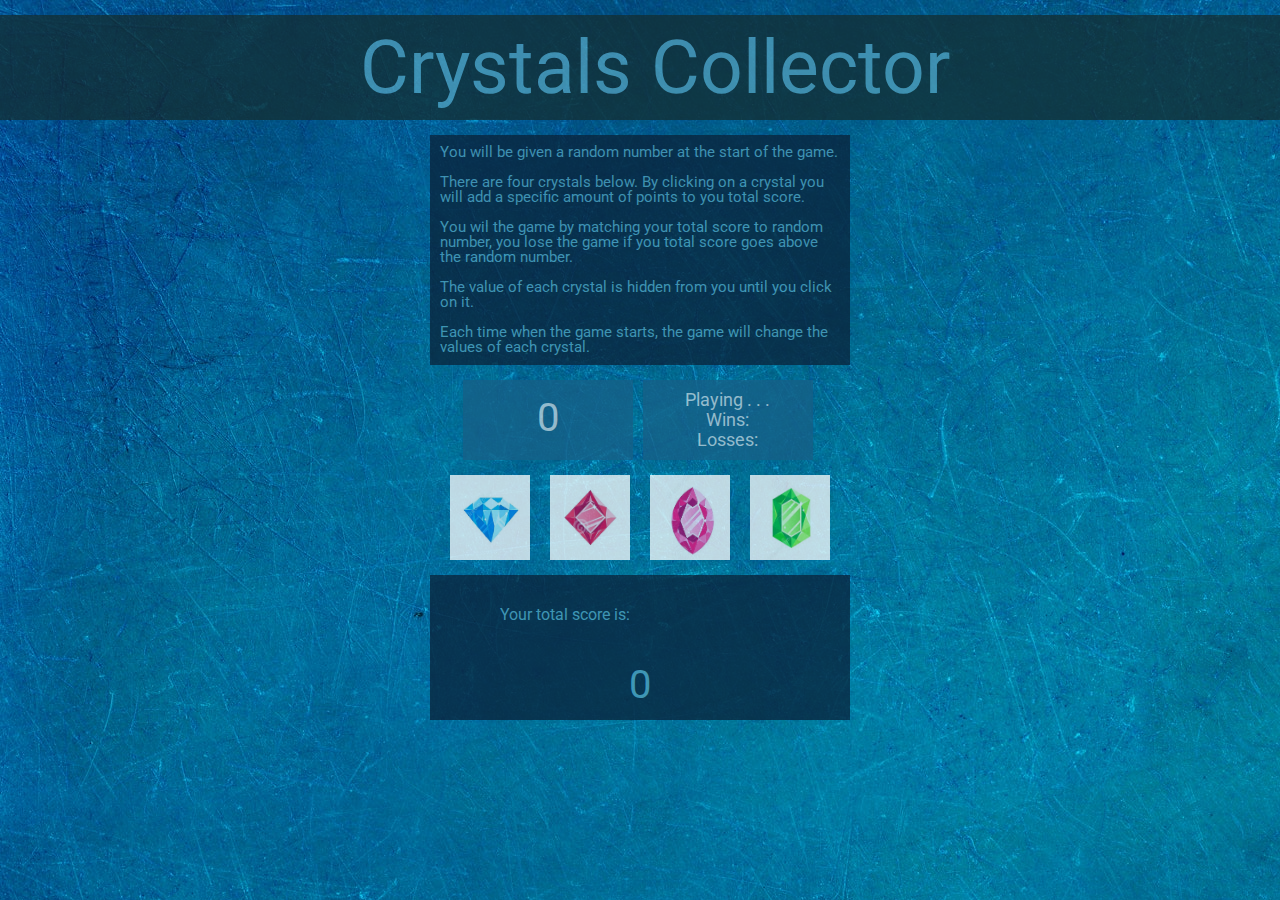
==== index.html @ ea250e46 "styled page 90%" ====
<!DOCTYPE html>
<html lang="en">

    <head>
        <meta charset="UTF-8">
        <meta name="viewport" content="width=device-width, initial-scale=1.0">
        <meta http-equiv="X-UA-Compatible" content="ie=edge">
        <link href="https://fonts.googleapis.com/css?family=Roboto:300,400&display=swap" rel="stylesheet">
        <link rel="stylesheet" href="css/reset.css" />
        <link rel="stylesheet" href="css/style.css" />
        <title>Document</title>
    </head>

    <body>

        <!-- GAME HEADER -->

        <div>
            <h1 id="game-header">Crystals Collector</h1>
        </div>

        <!-- RULES CONTAINER -->

        <div class="rules-container" id="rules">
            <p>You will be given a random number at the start of the game.</p>
            <br>
            <p>There are four crystals below. By clicking on a crystal you will add a specific amount of points to you total score.</p>
            <br>
            <p>You wil the game by matching your total score to random number, you lose the game if you total score goes above the random number.</p>
            <br>
            <p>The value of each crystal is hidden from you until you click on it.</p>
            <br>
            <p>Each time when the game starts, the game will change the values of each crystal.</p>
        </div>

        <!-- SCORE CONTAINER -->

        <div class="score-wrapper clearfix">
            <div>
                <h1 id="comp-score">0</h1>
            </div>
            <div id="game-board">
                <p>Playing . . .<span id="status-text"></span></p>
                <p id="wins">Wins: <span></span id="wins-text"></p>
                <p id="losses">Losses: <span id="losses-text"></span></p>
            </div>
        </div>

        <!-- JEWELS AND BUTTONS -->

        <div class="jewels clearfix">
            <img class="btn" src="images/diamond1.jpg" alt="diamond1" value>
            <img class="btn" src="images/diamond2.jpg" alt="diamond2" value>
            <img class="btn" src="images/diamond3.jpg" alt="diamond3" value>
            <img class="btn" src="images/diamond4.jpg" alt="diamond4" value>
        </div>

        <!-- BOTTOM SCORE BOX -->

        <div class="score-box">
            <div id="total-score">
                <p>Your total score is:<span id="totalScore-text"></span></p>
            </div>
            <div id="your-score-box">
                <h1><span id="yourScore-text">0</span></h1>
            </div>
        </div>


        <script text="text/javascript" src="javascript/game.js"></script>
    </body>

</html>
---- css/style.css ----
html {
    background-image: url("../images/backgrounds-blank-blue-953214.jpg");
    font-family: Roboto, Arial, Helvetica, sans-serif;
}
/* GAME HEADER  */

#game-header {
    background-color: #132E32;
    opacity: .75;
    width: 100%;
    text-align: center;
    color: #53A2BE;
    font-size: 75px;
    margin-top: 15px;
    padding: 15px;
}

/* RULES */

.rules-container{
    margin: 15px auto;
    width: 400px;
    background-color: #0A2239;
    color: #53A2BE;
    font-size: 15px;
    opacity: .75;
    padding: 10px;
}

/* SCORE */

.score-wrapper {
    margin: auto;
    width: 355px;
    opacity: .75;
    margin-bottom: 15px;
}

/* SCORE BOARD */

#comp-score{
    line-height: 55px;
    float: left;
    background-color: #176087;
    color: rgba(255, 255, 255, 0.75);
    font-size: 40px;
    width: 150px;
    text-align: center;
    padding: 10px;
    height: 60px;
    margin-right: 5px;
}

#game-board {
    float: left;
    background-color: #176087;
    color: rgba(255, 255, 255, 0.75);
    font-size: 18px;
    width: 150px;
    text-align: center;
    padding:10px;
    height: 60px;
    margin-left: 5px;
    line-height: 20px;
}

.clearfix {
    content: "";
    clear: both;
    display: table;
    overflow: hidden;
  }

/* JEWELS BUTTONS */

.jewels {
        margin: auto;
        width: 340px;
        opacity: .75;
        width: 420px;
    }

.btn {
    float: left;
    height: 85px;
    width: 80px;
    margin-left: 20px;
}

/* SCORE BOX */
.score-box {
    margin: 15px auto;
    width: 400px;
    background-color: #0A2239;
    color: #53A2BE;
    opacity: .75;
    padding: 10px;
    line-height: 10px;
    text-align: center;
}

#total-score{
    margin: 20px;
    padding: 5px;
    margin-right: 170px;
}

#your-score-box {
    margin-top: 35px;
    font-size: 40px;
    padding: 20px;
}
}
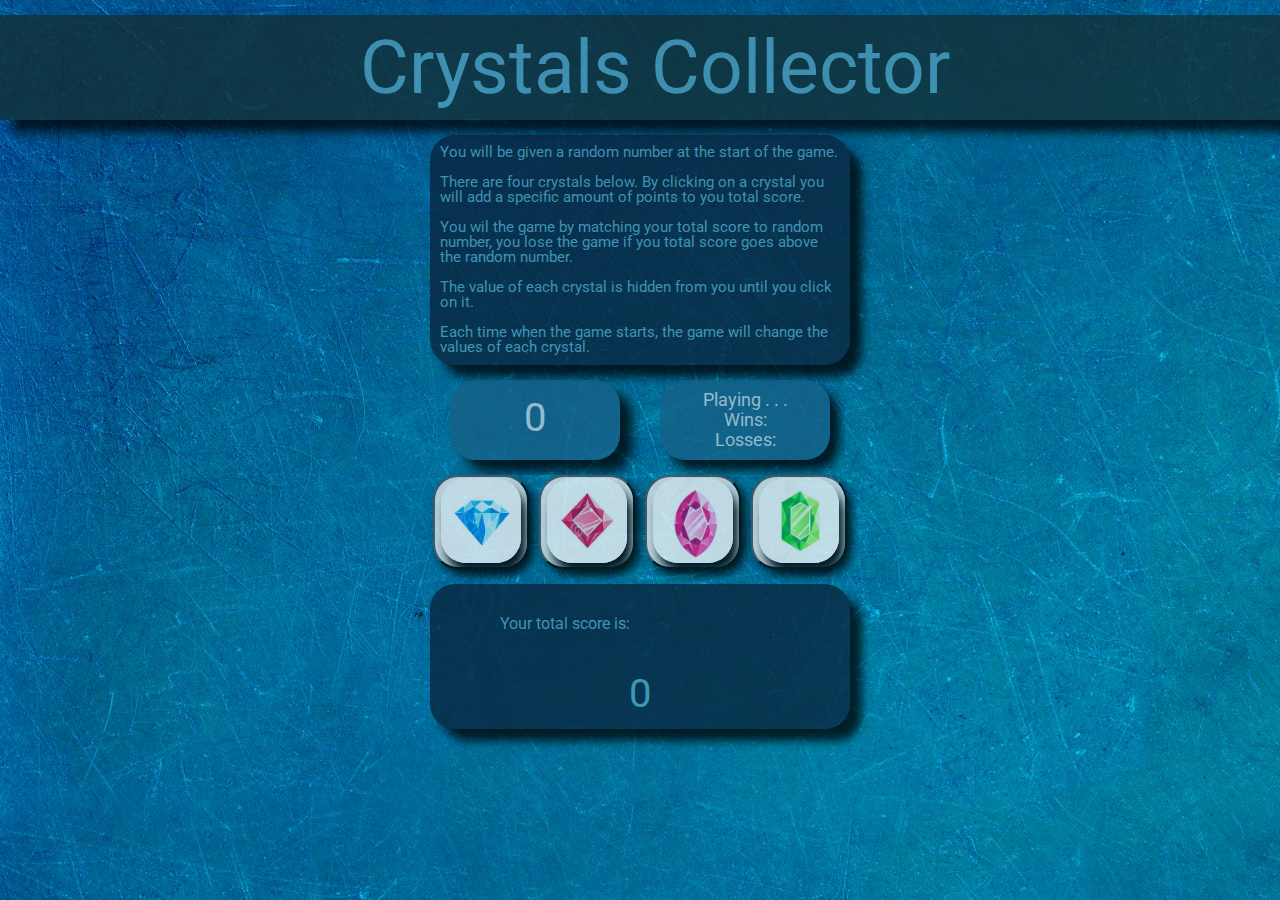
==== commit 6841fe2f: "styled the buttons ajusted padding and margins" ====
--- a/index.html
+++ b/index.html
@@ -49,10 +49,10 @@
         <!-- JEWELS AND BUTTONS -->
 
         <div class="jewels clearfix">
-            <img class="btn" src="images/diamond1.jpg" alt="diamond1" value>
-            <img class="btn" src="images/diamond2.jpg" alt="diamond2" value>
-            <img class="btn" src="images/diamond3.jpg" alt="diamond3" value>
-            <img class="btn" src="images/diamond4.jpg" alt="diamond4" value>
+            <button><img class="btn" src="images/diamond1.jpg" alt="diamond1" value="2"></button>
+            <button><img class="btn" src="images/diamond2.jpg" alt="diamond2" value="2"></button>
+            <button><img class="btn" src="images/diamond3.jpg" alt="diamond3" value="2"></button>
+            <button><img class="btn" src="images/diamond4.jpg" alt="diamond4" value="2"></button>
         </div>
 
         <!-- BOTTOM SCORE BOX -->
--- a/css/style.css
+++ b/css/style.css
@@ -13,6 +13,7 @@
     font-size: 75px;
     margin-top: 15px;
     padding: 15px;
+    box-shadow: 12px 12px 10px black;
 }
 
 /* RULES */
@@ -25,15 +26,16 @@
     font-size: 15px;
     opacity: .75;
     padding: 10px;
+    box-shadow: 12px 12px 10px black;
+    border-radius: 25px;
 }
 
 /* SCORE */
 
 .score-wrapper {
     margin: auto;
-    width: 355px;
+    width: 410px;
     opacity: .75;
-    margin-bottom: 15px;
 }
 
 /* SCORE BOARD */
@@ -47,8 +49,12 @@
     width: 150px;
     text-align: center;
     padding: 10px;
+    margin-right: 40px;
+    margin-left: 15px;
+    margin-bottom: 15px;
+    box-shadow: 13px 12px 11px black;
     height: 60px;
-    margin-right: 5px;
+    border-radius: 25px;
 }
 
 #game-board {
@@ -60,8 +66,10 @@
     text-align: center;
     padding:10px;
     height: 60px;
-    margin-left: 5px;
     line-height: 20px;
+    margin-bottom: 15px;
+    box-shadow: 10px 10px 10px black;
+    border-radius: 25px;
 }
 
 .clearfix {
@@ -75,21 +83,27 @@
 
 .jewels {
         margin: auto;
-        width: 340px;
         opacity: .75;
-        width: 420px;
-    }
+        width: 435px;
+}
 
 .btn {
-    float: left;
     height: 85px;
     width: 80px;
-    margin-left: 20px;
+    box-shadow: 5px 10px 10px black;
+    border-radius: 25px;
+}
+
+button {
+    margin-bottom: 15px;
+    margin-left: 10px;
+    box-shadow: 5px 5px 10px 0px black;
+    border-radius: 25px;
 }
 
 /* SCORE BOX */
 .score-box {
-    margin: 15px auto;
+    margin: 0px auto;
     width: 400px;
     background-color: #0A2239;
     color: #53A2BE;
@@ -97,6 +111,8 @@
     padding: 10px;
     line-height: 10px;
     text-align: center;
+    box-shadow: 12px 12px 10px black;
+    border-radius: 25px;
 }
 
 #total-score{
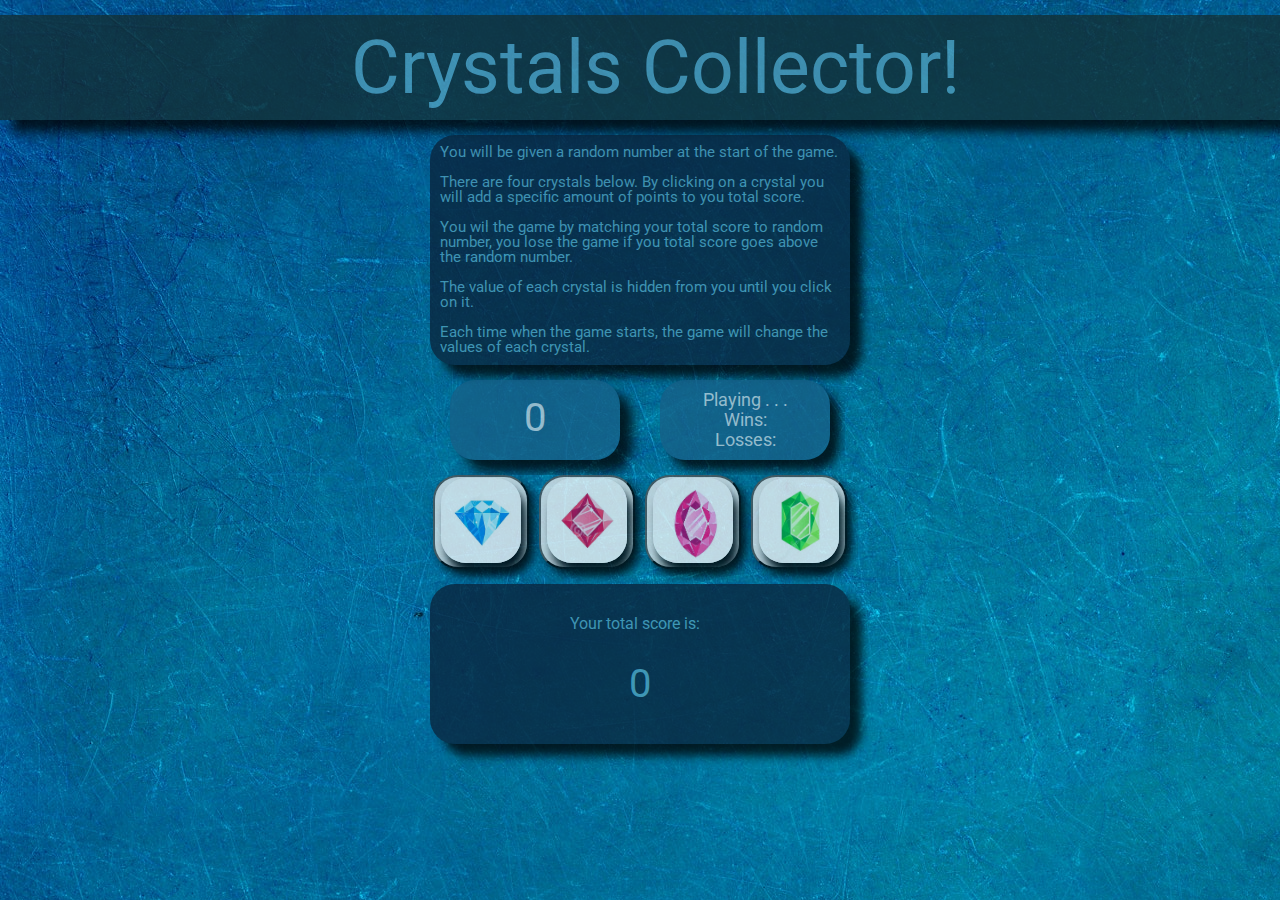
==== commit c5a2accd: "setup math random 1 to 12 for buttons generator... working on on click  functions" ====
--- a/index.html
+++ b/index.html
@@ -2,13 +2,29 @@
 <html lang="en">
 
     <head>
+
         <meta charset="UTF-8">
         <meta name="viewport" content="width=device-width, initial-scale=1.0">
         <meta http-equiv="X-UA-Compatible" content="ie=edge">
+
+        <!-- Google Font -->
+
         <link href="https://fonts.googleapis.com/css?family=Roboto:300,400&display=swap" rel="stylesheet">
+
+        <!-- Css Sheets -->
+
         <link rel="stylesheet" href="css/reset.css" />
         <link rel="stylesheet" href="css/style.css" />
-        <title>Document</title>
+
+        <!-- Javascript/jQuery -->
+
+
+        <script src="https://ajax.googleapis.com/ajax/libs/jquery/3.4.1/jquery.min.js"></script>
+        <script src="https://cdnjs.cloudflare.com/ajax/libs/jquery/3.2.1/jquery.min.js"></script>
+        <script text="text/javascript" src="javascript/game.js"></script>
+
+        <title>Crystals Collector!</title>
+
     </head>
 
     <body>
@@ -16,7 +32,7 @@
         <!-- GAME HEADER -->
 
         <div>
-            <h1 id="game-header">Crystals Collector</h1>
+            <h1 id="game-header">Crystals Collector!</h1>
         </div>
 
         <!-- RULES CONTAINER -->
@@ -49,10 +65,10 @@
         <!-- JEWELS AND BUTTONS -->
 
         <div class="jewels clearfix">
-            <button><img class="btn" src="images/diamond1.jpg" alt="diamond1" value="2"></button>
-            <button><img class="btn" src="images/diamond2.jpg" alt="diamond2" value="2"></button>
-            <button><img class="btn" src="images/diamond3.jpg" alt="diamond3" value="2"></button>
-            <button><img class="btn" src="images/diamond4.jpg" alt="diamond4" value="2"></button>
+            <button id="btn-1"><img class="btn" src="images/diamond1.jpg" alt="diamond1" value="2"></button>
+            <button id="btn-2"><img class="btn" src="images/diamond2.jpg" alt="diamond2" value="2"></button>
+            <button id="btn-3"><img class="btn" src="images/diamond3.jpg" alt="diamond3" value="2"></button>
+            <button id="btn-4"><img class="btn" src="images/diamond4.jpg" alt="diamond4" value="2"></button>
         </div>
 
         <!-- BOTTOM SCORE BOX -->
@@ -65,9 +81,6 @@
                 <h1><span id="yourScore-text">0</span></h1>
             </div>
         </div>
-
-
-        <script text="text/javascript" src="javascript/game.js"></script>
     </body>
 
 </html>
--- a/css/style.css
+++ b/css/style.css
@@ -118,11 +118,12 @@
 #total-score{
     margin: 20px;
     padding: 5px;
-    margin-right: 170px;
+    margin-right: 30px;
 }
 
 #your-score-box {
-    margin-top: 35px;
+    margin-top: 25px;
+    margin-bottom: 25px;
     font-size: 40px;
     padding: 20px;
 }
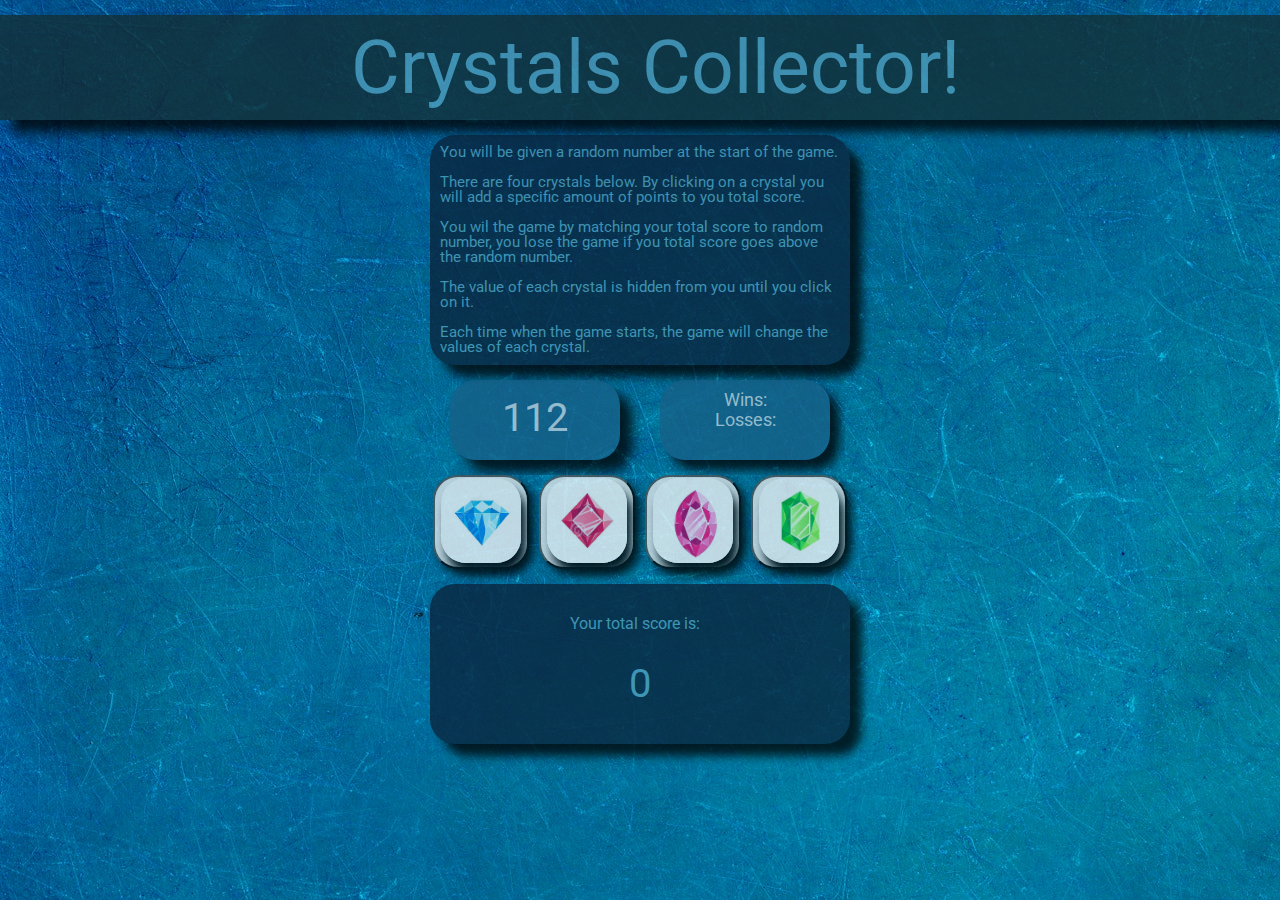
==== commit 12dfda48: "updated javascript but it isnt't working from game.js" ====
--- a/index.html
+++ b/index.html
@@ -56,31 +56,107 @@
                 <h1 id="comp-score">0</h1>
             </div>
             <div id="game-board">
-                <p>Playing . . .<span id="status-text"></span></p>
-                <p id="wins">Wins: <span></span id="wins-text"></p>
-                <p id="losses">Losses: <span id="losses-text"></span></p>
+                <p><span id="status-text"></span></p>
+                <p>Wins: <span></span id="wins-text"></p>
+                <p>Losses: <span id="losses-text"></span></p>
             </div>
         </div>
 
         <!-- JEWELS AND BUTTONS -->
 
         <div class="jewels clearfix">
-            <button id="btn-1"><img class="btn" src="images/diamond1.jpg" alt="diamond1" value="2"></button>
-            <button id="btn-2"><img class="btn" src="images/diamond2.jpg" alt="diamond2" value="2"></button>
-            <button id="btn-3"><img class="btn" src="images/diamond3.jpg" alt="diamond3" value="2"></button>
-            <button id="btn-4"><img class="btn" src="images/diamond4.jpg" alt="diamond4" value="2"></button>
+            <button><img class="btn" id="btn-1" src="images/diamond1.jpg" alt="diamond1" value="2"></button>
+            <button><img class="btn" id="btn-2" src="images/diamond2.jpg" alt="diamond2" value="2"></button>
+            <button><img class="btn" id="btn-3" src="images/diamond3.jpg" alt="diamond3" value="2"></button>
+            <button><img class="btn" id="btn-4" src="images/diamond4.jpg" alt="diamond4" value="2"></button>
         </div>
 
         <!-- BOTTOM SCORE BOX -->
 
         <div class="score-box">
             <div id="total-score">
-                <p>Your total score is:<span id="totalScore-text"></span></p>
+                <p>Your total score is:</p>
             </div>
             <div id="your-score-box">
-                <h1><span id="yourScore-text">0</span></h1>
+                <h1><span id="your-score">0</span></h1>
             </div>
         </div>
+
+        <script type="text/javascript">
+            $(document).ready(function () {
+
+                // declared variables
+                var userScore = 0;
+
+                //scoreboard
+                var wins = 0;
+                var losses = 0;
+
+                //button variables
+                var btn1 = Math.floor(Math.random() * 12) + 1;
+                var btn2 = Math.floor(Math.random() * 12) + 1;
+                var btn3 = Math.floor(Math.random() * 12) + 1;
+                var btn4 = Math.floor(Math.random() * 12) + 1;
+
+                //random numbers generated for buttons and computer score
+                var compGuess = Math.floor(Math.random() * (120 - 34) + 34);
+                console.log(compGuess);
+
+                function initGame() {
+                    userScore = 0;
+                };
+
+                $("#comp-score").text(compGuess);
+
+                $("#btn-1").click(function () {
+                    console.log("You clicked a button1");
+                    userScore = btn1 + userScore;
+                    console.log(userScore);
+                    $("#your-score").text(userScore);
+                    console.log(btn1);
+                });
+
+                $("#btn-2").click(function () {
+                    userScore = btn2 + userScore;
+                    console.log("You clicked a button2");
+                    console.log(userScore);
+                    $("#your-score").text(userScore);
+                    console.log(btn2);
+                });
+
+                $("#btn-3").click(function () {
+                    userScore = btn3 + userScore;
+                    console.log("You clicked a button3");
+                    console.log(userScore);
+                    $("#your-score").text(userScore);
+                    console.log(btn3);
+                });
+
+                $("#btn-4").click(function () {
+                    userScore = btn4 + userScore;
+                    console.log("You clicked a button4");
+                    console.log(userScore);
+                    $("#your-score").text(userScore);
+                    console.log(btn4);
+                });
+
+                if(userScore > compGuess)
+                {
+                    losses++;
+                    $("#status-text").text("Game Over. Try again.")
+                    initGame();
+                } else if(userScore === compGuess)
+                {
+                    wins++;
+                    $("wins-text").text(wins);
+                    $("#status-text").text("You've Won!")
+                }
+
+
+
+                // Document Ready end
+            });
+        </script>
     </body>
 
 </html>
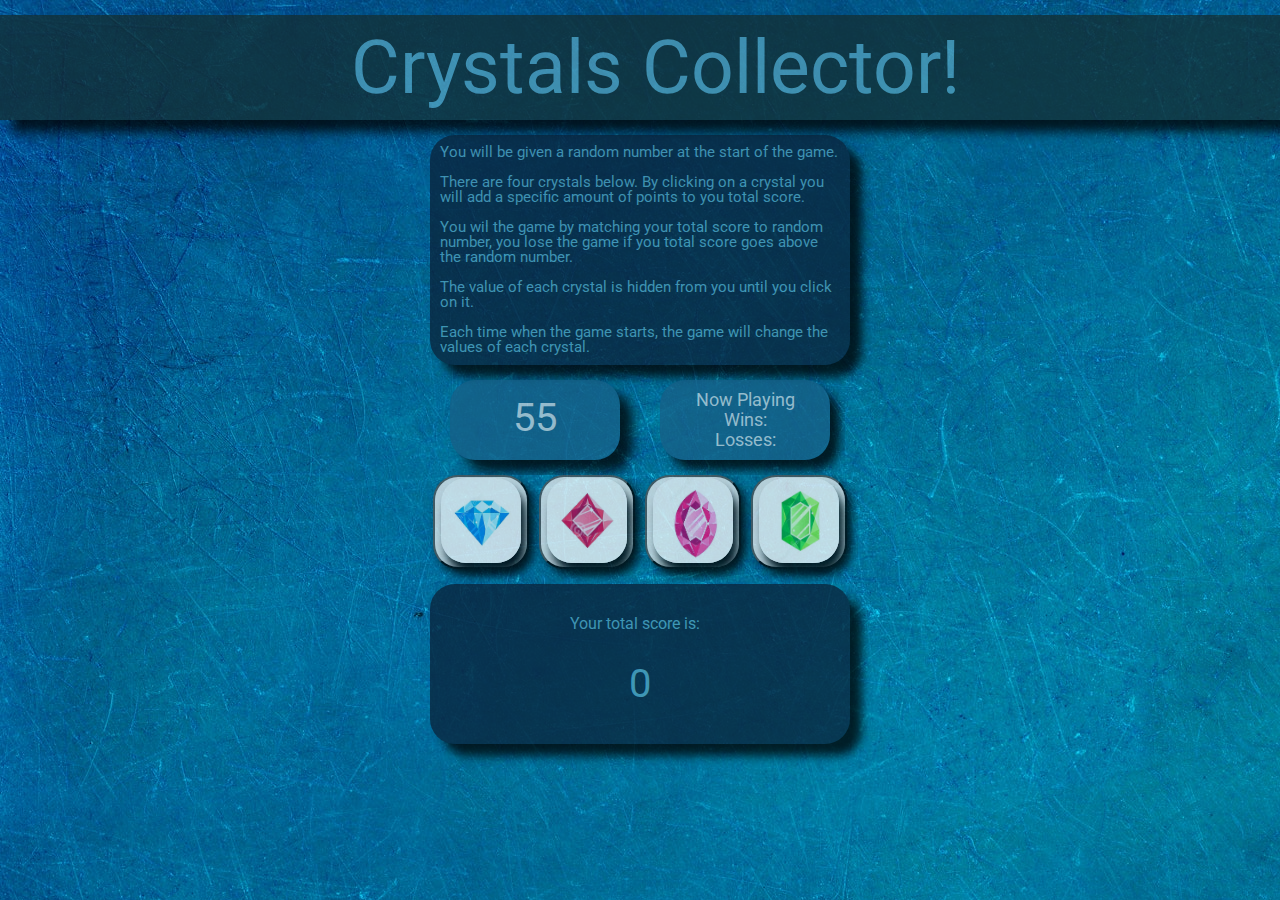
==== commit 979ef42e: "got game.js working with ready document and added game initialize function" ====
--- a/index.html
+++ b/index.html
@@ -83,79 +83,12 @@
         </div>
 
         <script type="text/javascript">
-            $(document).ready(function () {
 
-                // declared variables
-                var userScore = 0;
-
-                //scoreboard
-                var wins = 0;
-                var losses = 0;
-
-                //button variables
-                var btn1 = Math.floor(Math.random() * 12) + 1;
-                var btn2 = Math.floor(Math.random() * 12) + 1;
-                var btn3 = Math.floor(Math.random() * 12) + 1;
-                var btn4 = Math.floor(Math.random() * 12) + 1;
-
-                //random numbers generated for buttons and computer score
-                var compGuess = Math.floor(Math.random() * (120 - 34) + 34);
-                console.log(compGuess);
-
-                function initGame() {
-                    userScore = 0;
-                };
-
-                $("#comp-score").text(compGuess);
-
-                $("#btn-1").click(function () {
-                    console.log("You clicked a button1");
-                    userScore = btn1 + userScore;
-                    console.log(userScore);
-                    $("#your-score").text(userScore);
-                    console.log(btn1);
-                });
-
-                $("#btn-2").click(function () {
-                    userScore = btn2 + userScore;
-                    console.log("You clicked a button2");
-                    console.log(userScore);
-                    $("#your-score").text(userScore);
-                    console.log(btn2);
-                });
-
-                $("#btn-3").click(function () {
-                    userScore = btn3 + userScore;
-                    console.log("You clicked a button3");
-                    console.log(userScore);
-                    $("#your-score").text(userScore);
-                    console.log(btn3);
-                });
-
-                $("#btn-4").click(function () {
-                    userScore = btn4 + userScore;
-                    console.log("You clicked a button4");
-                    console.log(userScore);
-                    $("#your-score").text(userScore);
-                    console.log(btn4);
-                });
-
-                if(userScore > compGuess)
-                {
-                    losses++;
-                    $("#status-text").text("Game Over. Try again.")
-                    initGame();
-                } else if(userScore === compGuess)
-                {
-                    wins++;
-                    $("wins-text").text(wins);
-                    $("#status-text").text("You've Won!")
-                }
 
 
 
                 // Document Ready end
-            });
+
         </script>
     </body>
 
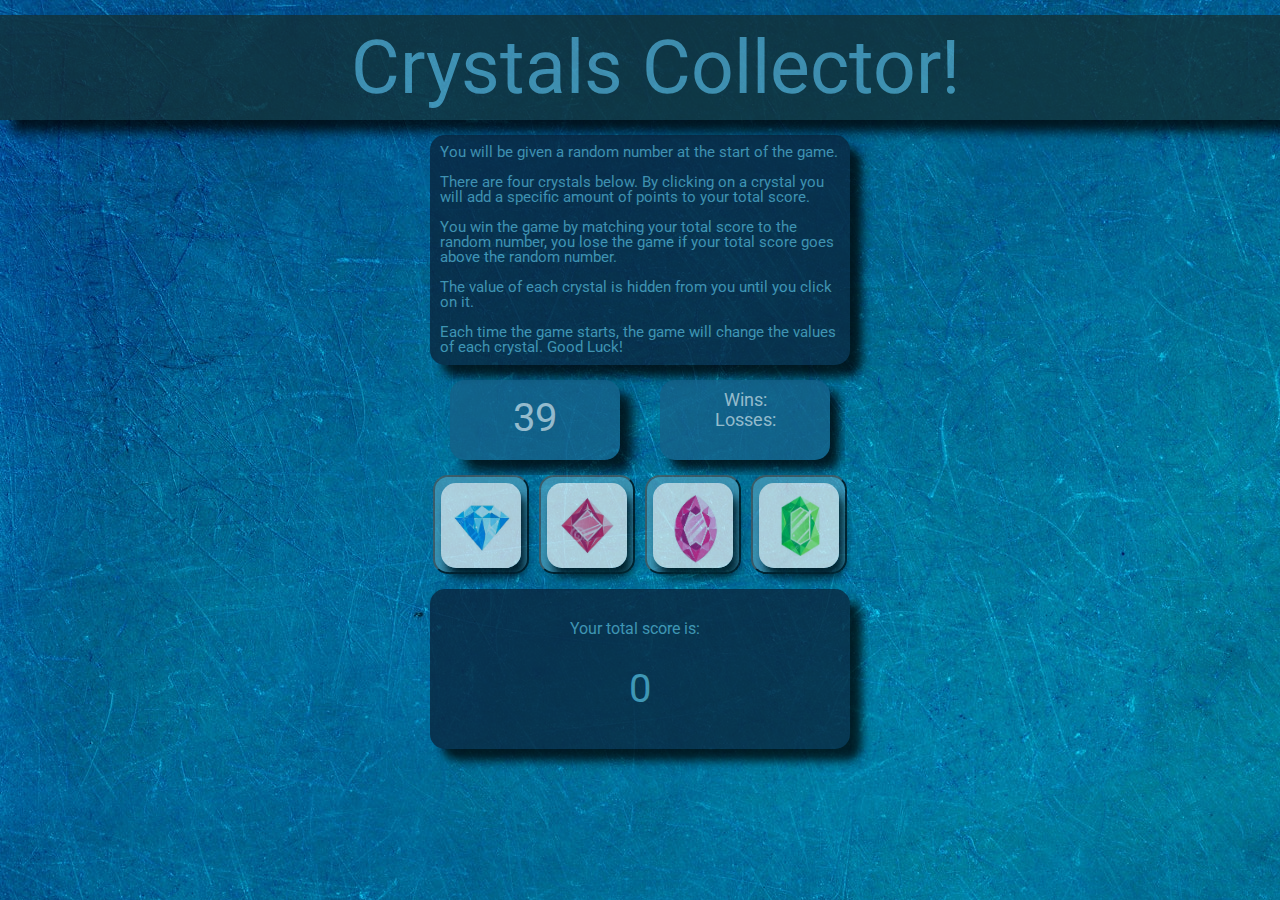
==== commit 2ed739b2: "cleaned up css" ====
--- a/index.html
+++ b/index.html
@@ -40,13 +40,13 @@
         <div class="rules-container" id="rules">
             <p>You will be given a random number at the start of the game.</p>
             <br>
-            <p>There are four crystals below. By clicking on a crystal you will add a specific amount of points to you total score.</p>
+            <p>There are four crystals below. By clicking on a crystal you will add a specific amount of points to your total score.</p>
             <br>
-            <p>You wil the game by matching your total score to random number, you lose the game if you total score goes above the random number.</p>
+            <p>You win the game by matching your total score to the random number, you lose the game if your total score goes above the random number.</p>
             <br>
             <p>The value of each crystal is hidden from you until you click on it.</p>
             <br>
-            <p>Each time when the game starts, the game will change the values of each crystal.</p>
+            <p>Each time the game starts, the game will change the values of each crystal. Good Luck!</p>
         </div>
 
         <!-- SCORE CONTAINER -->
@@ -57,7 +57,7 @@
             </div>
             <div id="game-board">
                 <p><span id="status-text"></span></p>
-                <p>Wins: <span></span id="wins-text"></p>
+                <p>Wins: <span id="wins-text"></span></p>
                 <p>Losses: <span id="losses-text"></span></p>
             </div>
         </div>
@@ -81,15 +81,6 @@
                 <h1><span id="your-score">0</span></h1>
             </div>
         </div>
-
-        <script type="text/javascript">
-
-
-
-
-                // Document Ready end
-
-        </script>
     </body>
 
 </html>
--- a/css/style.css
+++ b/css/style.css
@@ -27,7 +27,7 @@
     opacity: .75;
     padding: 10px;
     box-shadow: 12px 12px 10px black;
-    border-radius: 25px;
+    border-radius: 15px;
 }
 
 /* SCORE */
@@ -54,7 +54,7 @@
     margin-bottom: 15px;
     box-shadow: 13px 12px 11px black;
     height: 60px;
-    border-radius: 25px;
+    border-radius: 15px;
 }
 
 #game-board {
@@ -69,7 +69,7 @@
     line-height: 20px;
     margin-bottom: 15px;
     box-shadow: 10px 10px 10px black;
-    border-radius: 25px;
+    border-radius: 15px;
 }
 
 .clearfix {
@@ -77,9 +77,9 @@
     clear: both;
     display: table;
     overflow: hidden;
-  }
+}
 
-/* JEWELS BUTTONS */
+/* JEWEL BUTTONS */
 
 .jewels {
         margin: auto;
@@ -91,14 +91,21 @@
     height: 85px;
     width: 80px;
     box-shadow: 5px 10px 10px black;
-    border-radius: 25px;
+    border-radius: 15px;
+    margin-top: 5px;
 }
 
 button {
     margin-bottom: 15px;
     margin-left: 10px;
+    border-radius: 15px;
+    background-color: #53A2BE;
+    opacity: .9;
+}
+
+button:hover {
+    opacity: 1;
     box-shadow: 5px 5px 10px 0px black;
-    border-radius: 25px;
 }
 
 /* SCORE BOX */
@@ -112,7 +119,7 @@
     line-height: 10px;
     text-align: center;
     box-shadow: 12px 12px 10px black;
-    border-radius: 25px;
+    border-radius: 15px;
 }
 
 #total-score{
@@ -127,4 +134,3 @@
     font-size: 40px;
     padding: 20px;
 }
-}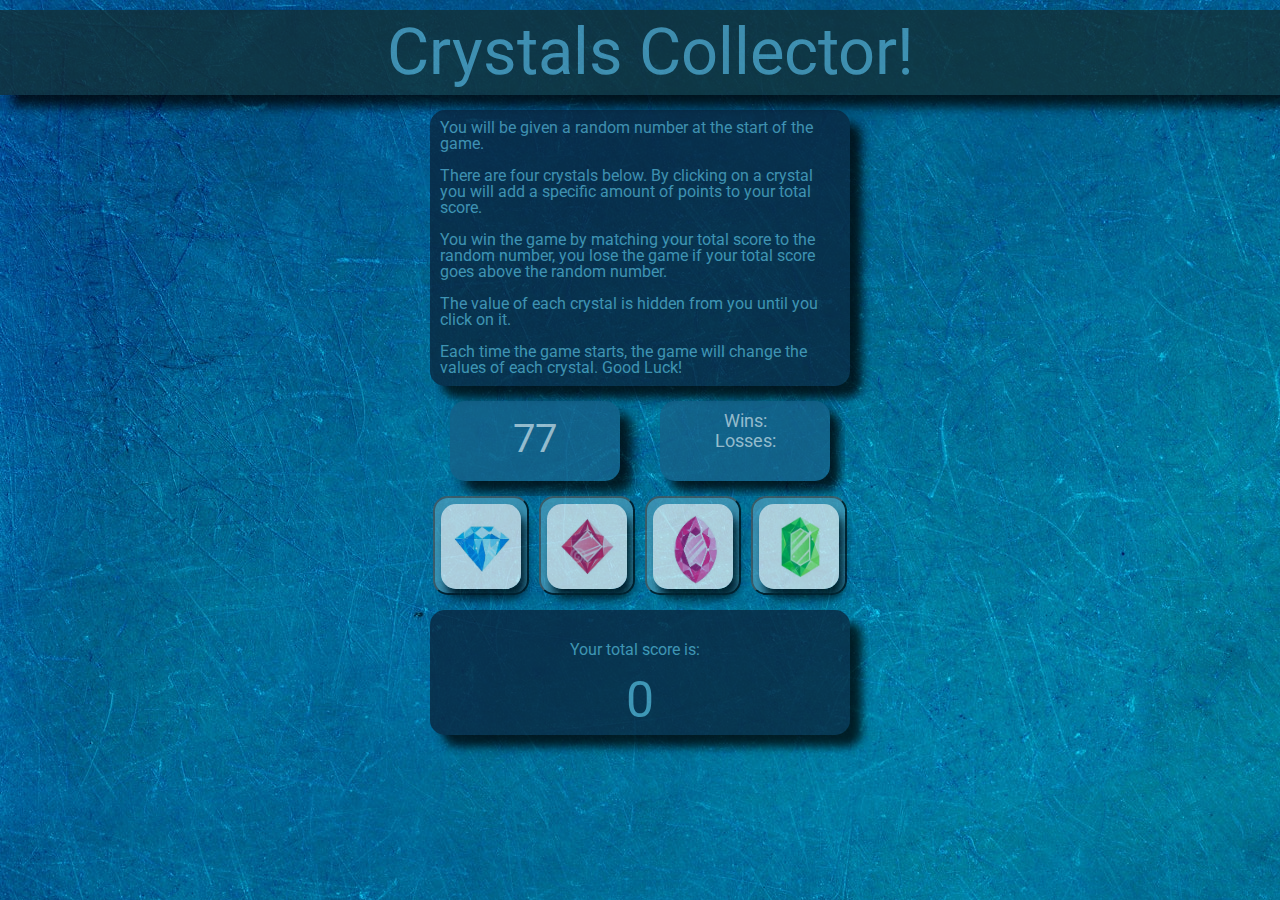
==== commit 22cb2a61: "changed font style and size adjusted margins" ====
--- a/index.html
+++ b/index.html
@@ -9,7 +9,7 @@
 
         <!-- Google Font -->
 
-        <link href="https://fonts.googleapis.com/css?family=Roboto:300,400&display=swap" rel="stylesheet">
+        <link href="https://fonts.googleapis.com/css?family=Roboto:300&display=swap" rel="stylesheet">
 
         <!-- Css Sheets -->
 
--- a/css/style.css
+++ b/css/style.css
@@ -10,9 +10,9 @@
     width: 100%;
     text-align: center;
     color: #53A2BE;
-    font-size: 75px;
-    margin-top: 15px;
-    padding: 15px;
+    font-size: 65px;
+    margin-top: 10px;
+    padding: 10px;
     box-shadow: 12px 12px 10px black;
 }
 
@@ -23,11 +23,12 @@
     width: 400px;
     background-color: #0A2239;
     color: #53A2BE;
-    font-size: 15px;
+    font-size: 16px;
     opacity: .75;
     padding: 10px;
     box-shadow: 12px 12px 10px black;
     border-radius: 15px;
+    line-height: 16px;
 }
 
 /* SCORE */
@@ -130,7 +131,6 @@
 
 #your-score-box {
     margin-top: 25px;
-    margin-bottom: 25px;
-    font-size: 40px;
-    padding: 20px;
-}
+    margin-bottom: 10px;
+    font-size: 50px;
+    padding: 10px;
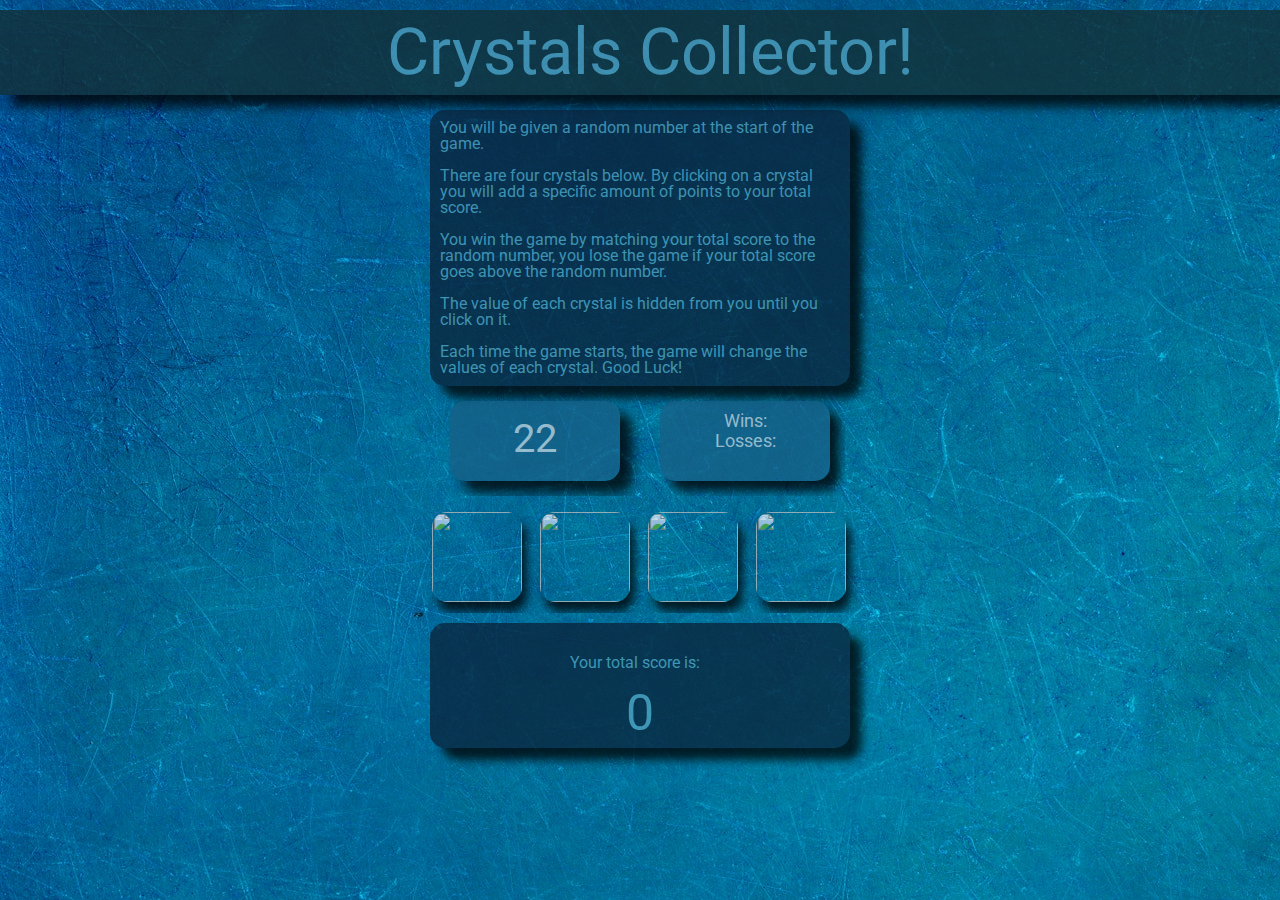
==== commit 403ff655: "added .emty() and this attr to manipulate data. it works!" ====
--- a/index.html
+++ b/index.html
@@ -18,9 +18,8 @@
 
         <!-- Javascript/jQuery -->
 
-
         <script src="https://ajax.googleapis.com/ajax/libs/jquery/3.4.1/jquery.min.js"></script>
-        <script src="https://cdnjs.cloudflare.com/ajax/libs/jquery/3.2.1/jquery.min.js"></script>
+        <!-- <script src="https://cdnjs.cloudflare.com/ajax/libs/jquery/3.2.1/jquery.min.js"></script> -->
         <script text="text/javascript" src="javascript/game.js"></script>
 
         <title>Crystals Collector!</title>
@@ -64,12 +63,7 @@
 
         <!-- JEWELS AND BUTTONS -->
 
-        <div class="jewels clearfix">
-            <button><img class="btn" id="btn-1" src="images/diamond1.jpg" alt="diamond1" value="2"></button>
-            <button><img class="btn" id="btn-2" src="images/diamond2.jpg" alt="diamond2" value="2"></button>
-            <button><img class="btn" id="btn-3" src="images/diamond3.jpg" alt="diamond3" value="2"></button>
-            <button><img class="btn" id="btn-4" src="images/diamond4.jpg" alt="diamond4" value="2"></button>
-        </div>
+        <div class="jewels clearfix"></div>
 
         <!-- BOTTOM SCORE BOX -->
 
--- a/css/style.css
+++ b/css/style.css
@@ -2,8 +2,8 @@
     background-image: url("../images/backgrounds-blank-blue-953214.jpg");
     font-family: Roboto, Arial, Helvetica, sans-serif;
 }
+
 /* GAME HEADER  */
-
 #game-header {
     background-color: #132E32;
     opacity: .75;
@@ -17,8 +17,7 @@
 }
 
 /* RULES */
-
-.rules-container{
+.rules-container {
     margin: 15px auto;
     width: 400px;
     background-color: #0A2239;
@@ -32,16 +31,14 @@
 }
 
 /* SCORE */
-
 .score-wrapper {
-    margin: auto;
+    margin: 5px auto;
     width: 410px;
     opacity: .75;
 }
 
 /* SCORE BOARD */
-
-#comp-score{
+#comp-score {
     line-height: 55px;
     float: left;
     background-color: #176087;
@@ -65,7 +62,7 @@
     font-size: 18px;
     width: 150px;
     text-align: center;
-    padding:10px;
+    padding: 10px;
     height: 60px;
     line-height: 20px;
     margin-bottom: 15px;
@@ -81,19 +78,18 @@
 }
 
 /* JEWEL BUTTONS */
-
 .jewels {
-        margin: auto;
-        opacity: .75;
-        width: 435px;
+    margin: auto;
+    opacity: .75;
+    width: 435px;
 }
 
-.btn {
-    height: 85px;
-    width: 80px;
+.crystals {
+    height: 90px;
+    width: 90px;
     box-shadow: 5px 10px 10px black;
     border-radius: 15px;
-    margin-top: 5px;
+    margin: 11px 9px;
 }
 
 button {
@@ -121,9 +117,10 @@
     text-align: center;
     box-shadow: 12px 12px 10px black;
     border-radius: 15px;
+    margin-top: 10px;
 }
 
-#total-score{
+#total-score {
     margin: 20px;
     padding: 5px;
     margin-right: 30px;
